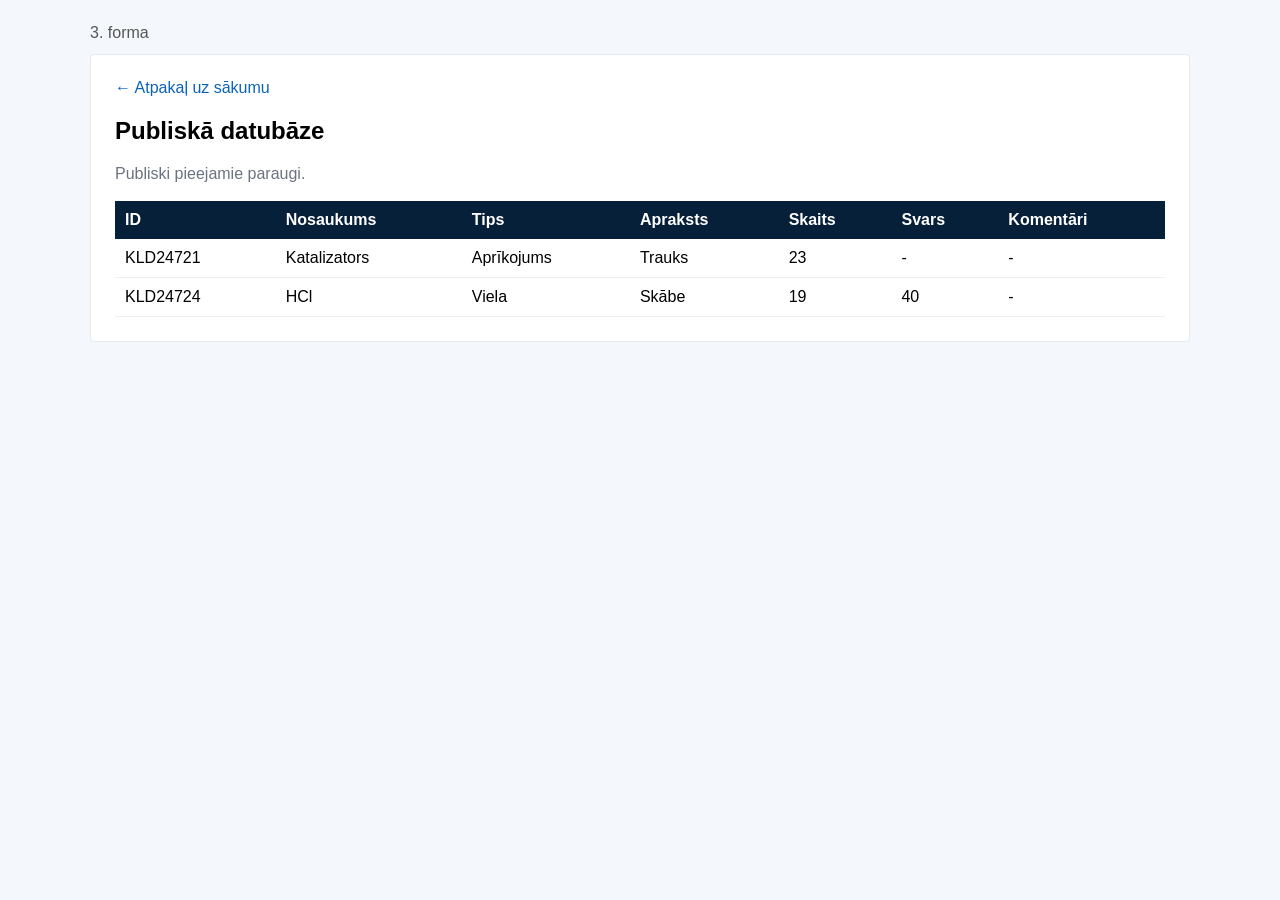
==== majaslapa_vsk/form3.html @ d81c4cd6 "Add files via upload" ====
<!doctype html>
<html lang="lv">
<head><meta charset="utf-8"><meta name="viewport" content="width=device-width,initial-scale=1">
<title>3. forma</title><link rel="stylesheet" href="styles.css"></head>
<body>
<div class="page-wrap">
<header class="page-title">3. forma</header>
<section class="card wide">
<div class="card-inner">
<a class="back-link" href="index.html">← Atpakaļ uz sākumu</a>
<h2 class="db-title">Publiskā datubāze</h2>
<p class="right-sub">Publiski pieejamie paraugi.</p>
<div class="table-wrap">
<table class="db-table">
<thead><tr><th>ID</th><th>Nosaukums</th><th>Tips</th><th>Apraksts</th><th>Skaits</th><th>Svars</th><th>Komentāri</th></tr></thead>
<tbody>
<tr><td>KLD24721</td><td>Katalizators</td><td>Aprīkojums</td><td>Trauks</td><td>23</td><td>-</td><td>-</td></tr>
<tr><td>KLD24724</td><td>HCl</td><td>Viela</td><td>Skābe</td><td>19</td><td>40</td><td>-</td></tr>
</tbody>
</table>
</div>
</div>
</section></div>
</body></html>
---- majaslapa_vsk/styles.css ----
body{font-family:Arial;background:#f4f7fb;margin:24px}
.page-wrap{max-width:1100px;margin:auto}
.page-title{color:#555;margin-bottom:12px}
.card{background:white;border:1px solid #e6e9ef;border-radius:4px}
.card.split{display:flex;min-height:420px}
.left-panel{flex:0 0 360px;background:#1b8cf7;color:white;display:flex;align-items:center}
.left-inner{padding:36px}
.big-white{font-size:20px;margin:0}
.huge{font-size:34px;font-weight:bold}
.muted-white{opacity:0.9;margin-top:8px}
.right-panel{flex:1;padding:36px}
.section-title{font-size:26px;color:#0b63b8;margin:0 0 8px}
.right-sub{color:#6b7280;margin-bottom:18px}
.btn{padding:10px 14px;border-radius:8px;text-decoration:none;font-weight:bold}
.btn.primary{background:#1b8cf7;color:white}
.btn.outline{border:2px solid #cbe4ff;color:#1b8cf7}
.action-buttons{display:flex;gap:12px;margin:14px 0}
.back-link{text-decoration:none;color:#0b63b8}
.field-label{display:block;margin-bottom:12px}
.field-label input{width:100%;padding:10px;border-radius:6px;border:1px solid #ddd;margin-top:6px}
.card.wide .card-inner{padding:24px}
.table-wrap{overflow:auto;margin-top:12px}
.db-table{width:100%;border-collapse:collapse}
.db-table thead th{background:#07203a;color:white;padding:10px;text-align:left}
.db-table td{padding:10px;border-bottom:1px solid #eee}
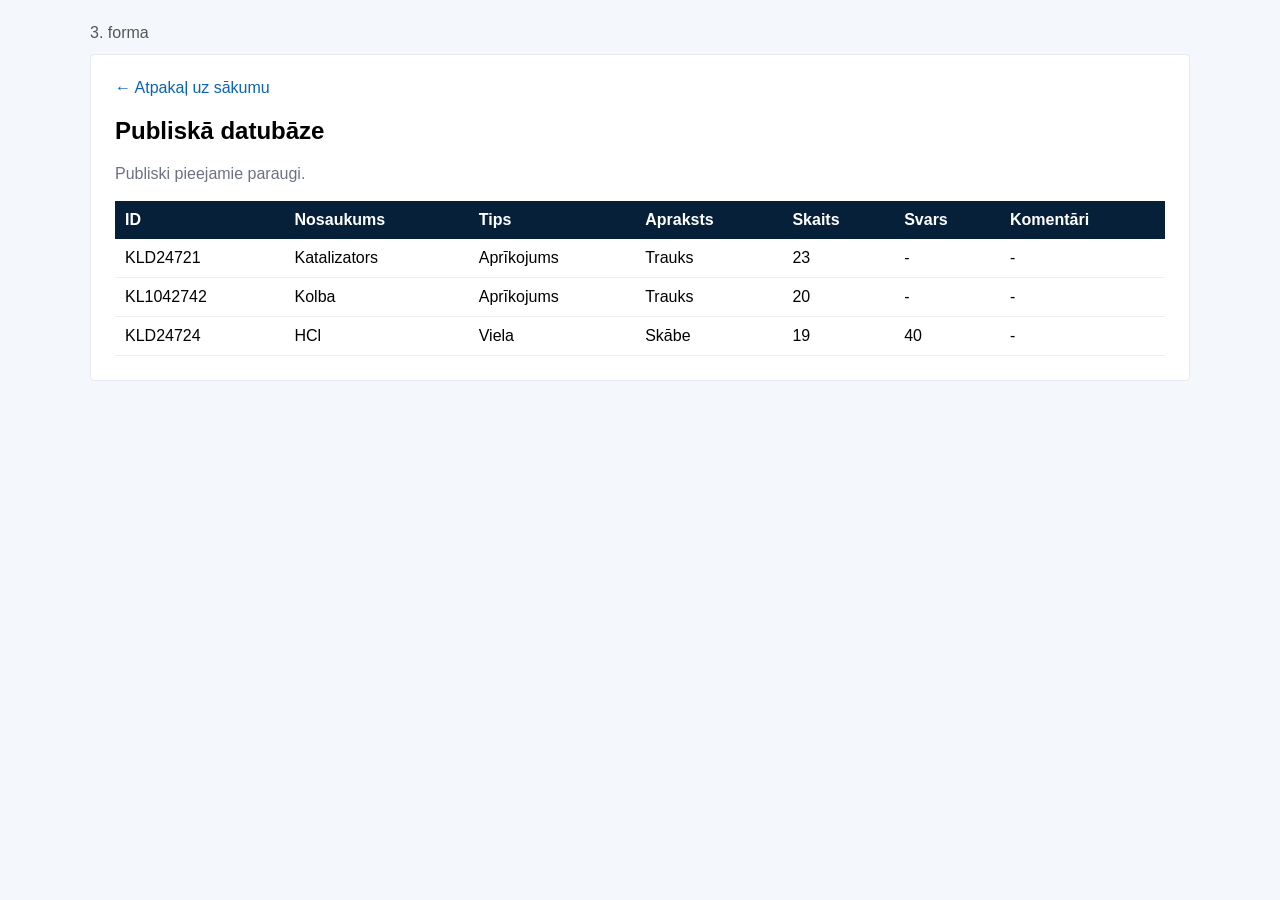
==== commit b5521a6a: "Update form3.html" ====
--- a/majaslapa_vsk/form3.html
+++ b/majaslapa_vsk/form3.html
@@ -15,6 +15,7 @@
 <thead><tr><th>ID</th><th>Nosaukums</th><th>Tips</th><th>Apraksts</th><th>Skaits</th><th>Svars</th><th>Komentāri</th></tr></thead>
 <tbody>
 <tr><td>KLD24721</td><td>Katalizators</td><td>Aprīkojums</td><td>Trauks</td><td>23</td><td>-</td><td>-</td></tr>
+<tr><td>KL1042742</td><td>Kolba</td><td>Aprīkojums</td><td>Trauks</td><td>20</td><td>-</td><td>-</td></tr>
 <tr><td>KLD24724</td><td>HCl</td><td>Viela</td><td>Skābe</td><td>19</td><td>40</td><td>-</td></tr>
 </tbody>
 </table>
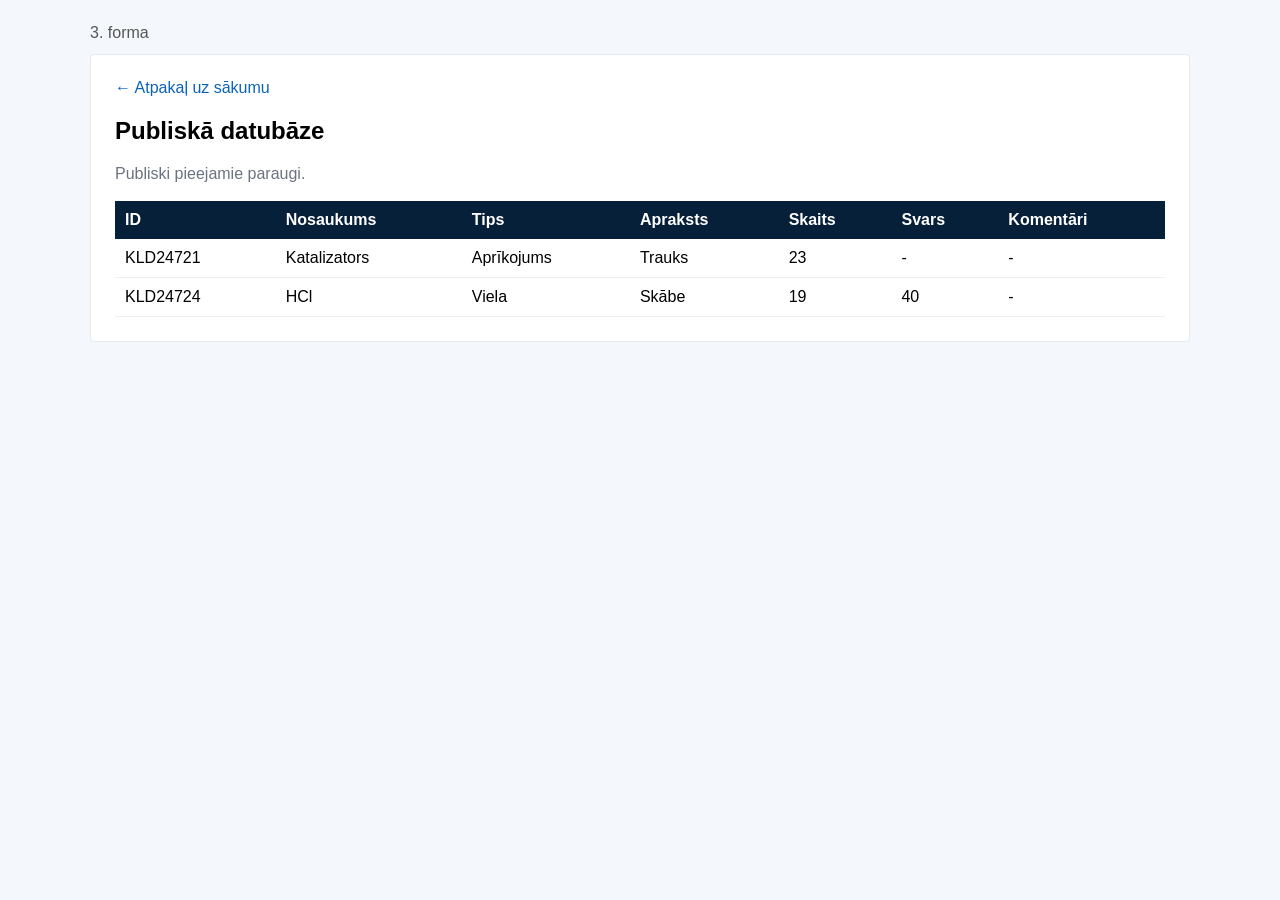
==== commit d3fe94df: "Update form3.html" ====
--- a/majaslapa_vsk/form3.html
+++ b/majaslapa_vsk/form3.html
@@ -15,7 +15,6 @@
 <thead><tr><th>ID</th><th>Nosaukums</th><th>Tips</th><th>Apraksts</th><th>Skaits</th><th>Svars</th><th>Komentāri</th></tr></thead>
 <tbody>
 <tr><td>KLD24721</td><td>Katalizators</td><td>Aprīkojums</td><td>Trauks</td><td>23</td><td>-</td><td>-</td></tr>
-<tr><td>KL1042742</td><td>Kolba</td><td>Aprīkojums</td><td>Trauks</td><td>20</td><td>-</td><td>-</td></tr>
 <tr><td>KLD24724</td><td>HCl</td><td>Viela</td><td>Skābe</td><td>19</td><td>40</td><td>-</td></tr>
 </tbody>
 </table>
